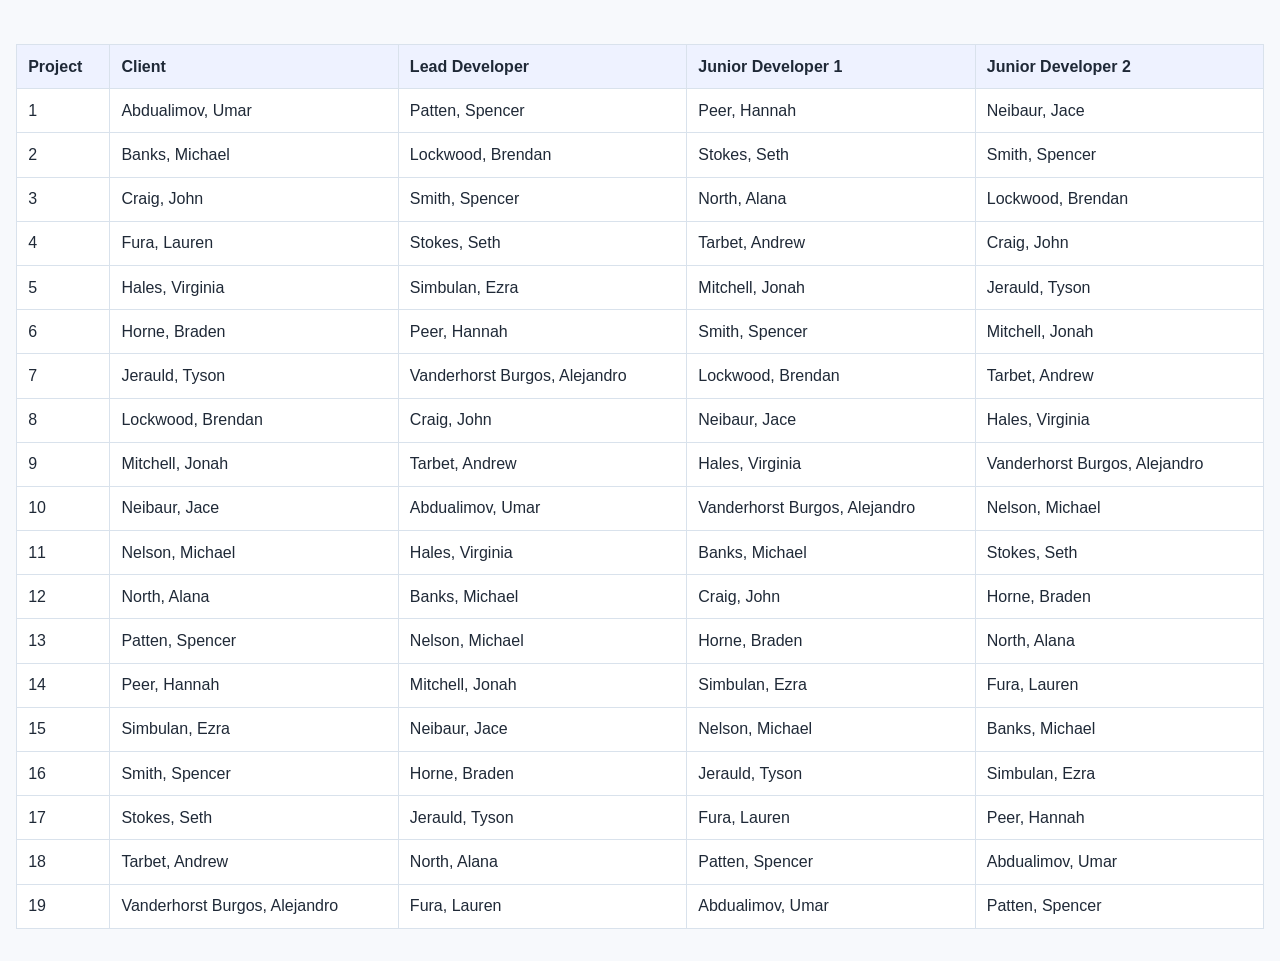
==== final/index.html @ 400e724f "Added table of roles for the final project" ====
<!DOCTYPE html>
<html lang="en">
<head>
    <meta charset="UTF-8">
    <meta name="viewport" content="width=device-width, initial-scale=1.0">
    <title>Document</title>
    <style>
        :root {
	--page-bg: #f7f9fc;
	--text-color: #1f2937;
	--muted-text: #4b5563;
	--surface: #ffffff;
	--surface-border: #d9e2ec;
	--accent: #1d4ed8;
	--accent-hover: #1e40af;
	--table-head: #eef2ff;
}

* {
	box-sizing: border-box;
}

body {
	margin: 0;
	padding: 2rem 1rem;
	font-family: Arial, Helvetica, sans-serif;
	line-height: 1.5;
	color: var(--text-color);
	background: var(--page-bg);
}

.page-card {
	max-width: 960px;
	margin: 0 auto;
	padding: 1.25rem 1.5rem;
	background: var(--surface);
	border: 1px solid var(--surface-border);
	border-radius: 10px;
}

.page-card > :first-child {
	margin-top: 0;
}

@media (max-width: 600px) {
	.page-card {
		padding: 1rem;
	}
}

.back-link {
	margin-bottom: 1rem;
	font-size: 0.9rem;
}

.back-link a::before {
	content: "\2190\00a0";
}

main,
section {
	max-width: 960px;
	margin-left: auto;
	margin-right: auto;
}

h1,
h2,
h3 {
	margin: 0 0 0.6rem;
	line-height: 1.25;
}

p {
	margin: 0 0 0.9rem;
	color: var(--muted-text);
}

ul,
ol {
	margin: 0 0 1rem;
	padding-left: 1.25rem;
}

li {
	margin-bottom: 0.45rem;
}

a {
	color: var(--accent);
}

a:hover {
	color: var(--accent-hover);
}

table {
	width: 100%;
	border-collapse: collapse;
	margin-top: 0.75rem;
	background: var(--surface);
	border: 1px solid var(--surface-border);
}

th,
td {
	text-align: left;
	vertical-align: top;
	padding: 0.6rem 0.7rem;
	border: 1px solid var(--surface-border);
}

th {
	background: var(--table-head);
}

        table {
	width: 100%;
	border-collapse: collapse;
	margin-top: 0.75rem;
	background: var(--surface);
	border: 1px solid var(--surface-border);
}

th,
td {
	text-align: left;
	vertical-align: top;
	padding: 0.6rem 0.7rem;
	border: 1px solid var(--surface-border);
}

th {
	background: var(--table-head);
}
    </style>
</head>
<body>
<table><thead><tr><th>Project</th><th>Client</th><th>Lead Developer</th><th>Junior Developer 1</th><th>Junior Developer 2</th></tr></thead><tbody><tr><td>1</td><td>Abdualimov, Umar</td><td>Patten, Spencer</td><td>Peer, Hannah</td><td>Neibaur, Jace</td></tr><tr><td>2</td><td>Banks, Michael</td><td>Lockwood, Brendan</td><td>Stokes, Seth</td><td>Smith, Spencer</td></tr><tr><td>3</td><td>Craig, John</td><td>Smith, Spencer</td><td>North, Alana</td><td>Lockwood, Brendan</td></tr><tr><td>4</td><td>Fura, Lauren</td><td>Stokes, Seth</td><td>Tarbet, Andrew</td><td>Craig, John</td></tr><tr><td>5</td><td>Hales, Virginia</td><td>Simbulan, Ezra</td><td>Mitchell, Jonah</td><td>Jerauld, Tyson</td></tr><tr><td>6</td><td>Horne, Braden</td><td>Peer, Hannah</td><td>Smith, Spencer</td><td>Mitchell, Jonah</td></tr><tr><td>7</td><td>Jerauld, Tyson</td><td>Vanderhorst Burgos, Alejandro</td><td>Lockwood, Brendan</td><td>Tarbet, Andrew</td></tr><tr><td>8</td><td>Lockwood, Brendan</td><td>Craig, John</td><td>Neibaur, Jace</td><td>Hales, Virginia</td></tr><tr><td>9</td><td>Mitchell, Jonah</td><td>Tarbet, Andrew</td><td>Hales, Virginia</td><td>Vanderhorst Burgos, Alejandro</td></tr><tr><td>10</td><td>Neibaur, Jace</td><td>Abdualimov, Umar</td><td>Vanderhorst Burgos, Alejandro</td><td>Nelson, Michael</td></tr><tr><td>11</td><td>Nelson, Michael</td><td>Hales, Virginia</td><td>Banks, Michael</td><td>Stokes, Seth</td></tr><tr><td>12</td><td>North, Alana</td><td>Banks, Michael</td><td>Craig, John</td><td>Horne, Braden</td></tr><tr><td>13</td><td>Patten, Spencer</td><td>Nelson, Michael</td><td>Horne, Braden</td><td>North, Alana</td></tr><tr><td>14</td><td>Peer, Hannah</td><td>Mitchell, Jonah</td><td>Simbulan, Ezra</td><td>Fura, Lauren</td></tr><tr><td>15</td><td>Simbulan, Ezra</td><td>Neibaur, Jace</td><td>Nelson, Michael</td><td>Banks, Michael</td></tr><tr><td>16</td><td>Smith, Spencer</td><td>Horne, Braden</td><td>Jerauld, Tyson</td><td>Simbulan, Ezra</td></tr><tr><td>17</td><td>Stokes, Seth</td><td>Jerauld, Tyson</td><td>Fura, Lauren</td><td>Peer, Hannah</td></tr><tr><td>18</td><td>Tarbet, Andrew</td><td>North, Alana</td><td>Patten, Spencer</td><td>Abdualimov, Umar</td></tr><tr><td>19</td><td>Vanderhorst Burgos, Alejandro</td><td>Fura, Lauren</td><td>Abdualimov, Umar</td><td>Patten, Spencer</td></tr></tbody></table>
</body>
</html>
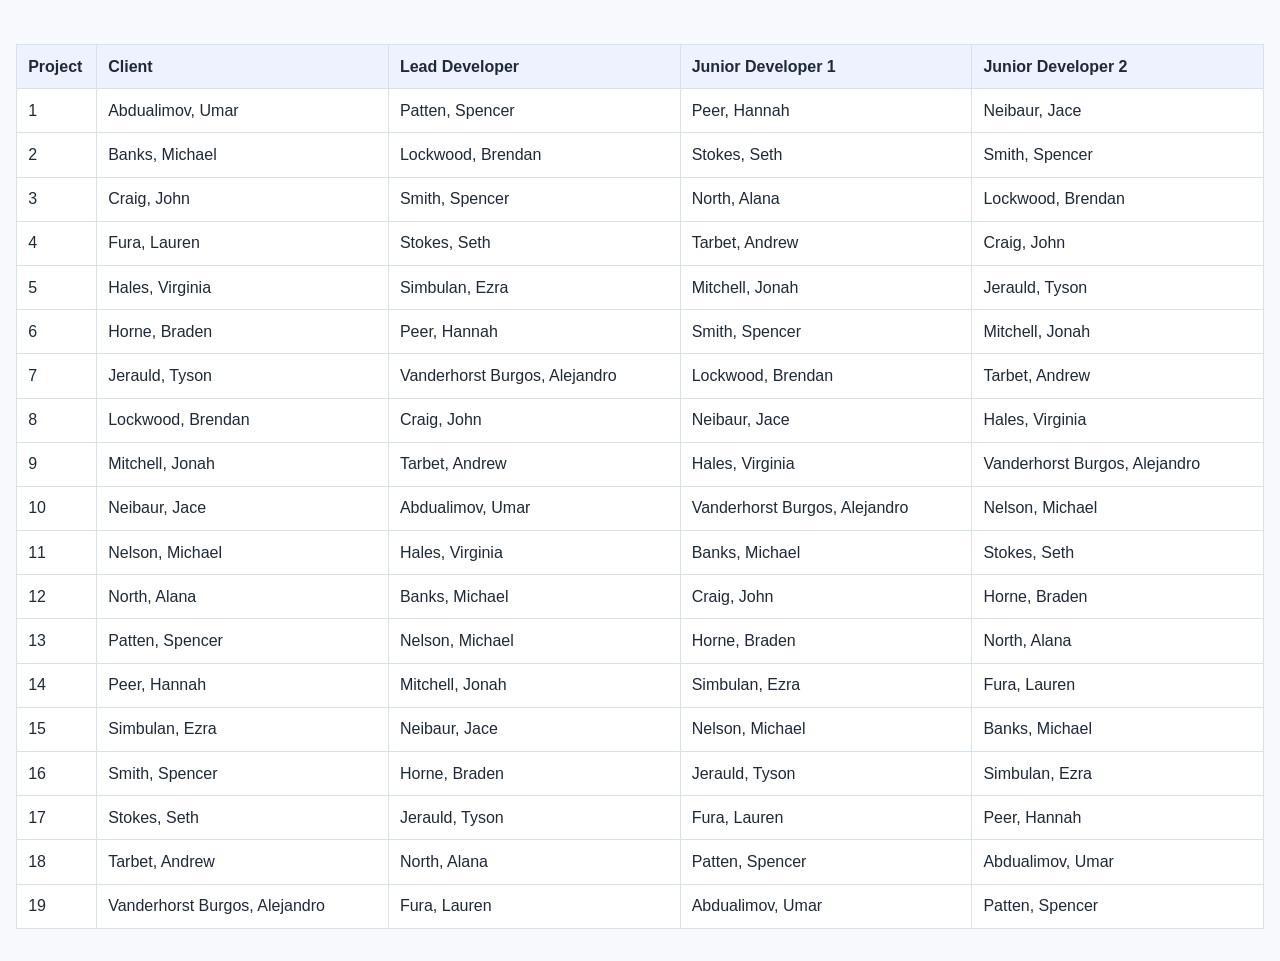
==== commit 7ed77422: "Highlight one student everywhere" ====
--- a/final/index.html
+++ b/final/index.html
@@ -96,6 +96,7 @@
 
 table {
 	width: 100%;
+    table-layout: fixed;
 	border-collapse: collapse;
 	margin-top: 0.75rem;
 	background: var(--surface);
@@ -113,29 +114,63 @@
 th {
 	background: var(--table-head);
 }
-
-        table {
-	width: 100%;
-	border-collapse: collapse;
-	margin-top: 0.75rem;
-	background: var(--surface);
-	border: 1px solid var(--surface-border);
+th:first-child,
+td:first-child {
+	width: 5rem;
 }
 
-th,
-td {
-	text-align: left;
-	vertical-align: top;
-	padding: 0.6rem 0.7rem;
-	border: 1px solid var(--surface-border);
+ 
+/* Highlight the hovered row */
+tbody tr:hover {
+	background-color: #316431;
+    font-weight: bold;
+    color: white;
 }
 
-th {
-	background: var(--table-head);
+/* Highlight the hovered cell */
+tbody td:hover {
+	background-color: #ff6363;
+    color: white;
+    font-weight: bold;
+}
+
+/* Highlight other cells with the same value */
+td.same-value {
+	background-color: #ffd3d9;
 }
     </style>
 </head>
 <body>
 <table><thead><tr><th>Project</th><th>Client</th><th>Lead Developer</th><th>Junior Developer 1</th><th>Junior Developer 2</th></tr></thead><tbody><tr><td>1</td><td>Abdualimov, Umar</td><td>Patten, Spencer</td><td>Peer, Hannah</td><td>Neibaur, Jace</td></tr><tr><td>2</td><td>Banks, Michael</td><td>Lockwood, Brendan</td><td>Stokes, Seth</td><td>Smith, Spencer</td></tr><tr><td>3</td><td>Craig, John</td><td>Smith, Spencer</td><td>North, Alana</td><td>Lockwood, Brendan</td></tr><tr><td>4</td><td>Fura, Lauren</td><td>Stokes, Seth</td><td>Tarbet, Andrew</td><td>Craig, John</td></tr><tr><td>5</td><td>Hales, Virginia</td><td>Simbulan, Ezra</td><td>Mitchell, Jonah</td><td>Jerauld, Tyson</td></tr><tr><td>6</td><td>Horne, Braden</td><td>Peer, Hannah</td><td>Smith, Spencer</td><td>Mitchell, Jonah</td></tr><tr><td>7</td><td>Jerauld, Tyson</td><td>Vanderhorst Burgos, Alejandro</td><td>Lockwood, Brendan</td><td>Tarbet, Andrew</td></tr><tr><td>8</td><td>Lockwood, Brendan</td><td>Craig, John</td><td>Neibaur, Jace</td><td>Hales, Virginia</td></tr><tr><td>9</td><td>Mitchell, Jonah</td><td>Tarbet, Andrew</td><td>Hales, Virginia</td><td>Vanderhorst Burgos, Alejandro</td></tr><tr><td>10</td><td>Neibaur, Jace</td><td>Abdualimov, Umar</td><td>Vanderhorst Burgos, Alejandro</td><td>Nelson, Michael</td></tr><tr><td>11</td><td>Nelson, Michael</td><td>Hales, Virginia</td><td>Banks, Michael</td><td>Stokes, Seth</td></tr><tr><td>12</td><td>North, Alana</td><td>Banks, Michael</td><td>Craig, John</td><td>Horne, Braden</td></tr><tr><td>13</td><td>Patten, Spencer</td><td>Nelson, Michael</td><td>Horne, Braden</td><td>North, Alana</td></tr><tr><td>14</td><td>Peer, Hannah</td><td>Mitchell, Jonah</td><td>Simbulan, Ezra</td><td>Fura, Lauren</td></tr><tr><td>15</td><td>Simbulan, Ezra</td><td>Neibaur, Jace</td><td>Nelson, Michael</td><td>Banks, Michael</td></tr><tr><td>16</td><td>Smith, Spencer</td><td>Horne, Braden</td><td>Jerauld, Tyson</td><td>Simbulan, Ezra</td></tr><tr><td>17</td><td>Stokes, Seth</td><td>Jerauld, Tyson</td><td>Fura, Lauren</td><td>Peer, Hannah</td></tr><tr><td>18</td><td>Tarbet, Andrew</td><td>North, Alana</td><td>Patten, Spencer</td><td>Abdualimov, Umar</td></tr><tr><td>19</td><td>Vanderhorst Burgos, Alejandro</td><td>Fura, Lauren</td><td>Abdualimov, Umar</td><td>Patten, Spencer</td></tr></tbody></table>
+
+<script>
+	const table = document.querySelector("table");
+
+	if (table) {
+		table.addEventListener("mouseover", (event) => {
+			const cell = event.target.closest("td");
+
+			if (!cell || !table.contains(cell)) return;
+
+			const value = cell.textContent.trim();
+
+			table.querySelectorAll("td.same-value").forEach((match) => {
+				match.classList.remove("same-value");
+			});
+
+			table.querySelectorAll("td").forEach((otherCell) => {
+				if (otherCell !== cell && otherCell.textContent.trim() === value) {
+					otherCell.classList.add("same-value");
+				}
+			});
+		});
+
+		table.addEventListener("mouseleave", () => {
+			table.querySelectorAll("td.same-value").forEach((match) => {
+				match.classList.remove("same-value");
+			});
+		});
+	}
+</script>
 </body>
 </html>
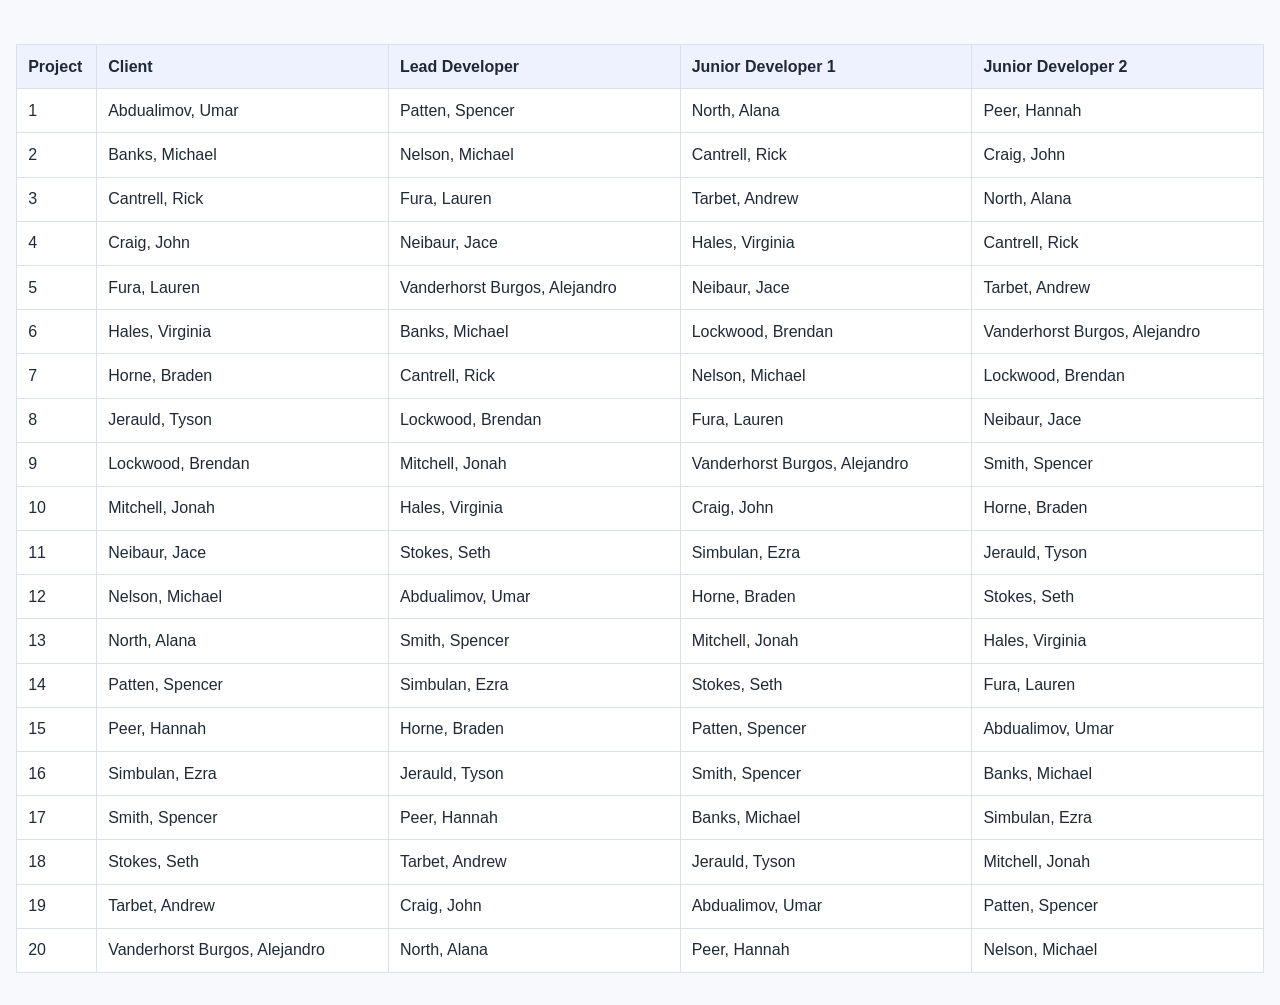
==== commit ce30d926: "Added student" ====
--- a/final/index.html
+++ b/final/index.html
@@ -141,8 +141,7 @@
     </style>
 </head>
 <body>
-<table><thead><tr><th>Project</th><th>Client</th><th>Lead Developer</th><th>Junior Developer 1</th><th>Junior Developer 2</th></tr></thead><tbody><tr><td>1</td><td>Abdualimov, Umar</td><td>Patten, Spencer</td><td>Peer, Hannah</td><td>Neibaur, Jace</td></tr><tr><td>2</td><td>Banks, Michael</td><td>Lockwood, Brendan</td><td>Stokes, Seth</td><td>Smith, Spencer</td></tr><tr><td>3</td><td>Craig, John</td><td>Smith, Spencer</td><td>North, Alana</td><td>Lockwood, Brendan</td></tr><tr><td>4</td><td>Fura, Lauren</td><td>Stokes, Seth</td><td>Tarbet, Andrew</td><td>Craig, John</td></tr><tr><td>5</td><td>Hales, Virginia</td><td>Simbulan, Ezra</td><td>Mitchell, Jonah</td><td>Jerauld, Tyson</td></tr><tr><td>6</td><td>Horne, Braden</td><td>Peer, Hannah</td><td>Smith, Spencer</td><td>Mitchell, Jonah</td></tr><tr><td>7</td><td>Jerauld, Tyson</td><td>Vanderhorst Burgos, Alejandro</td><td>Lockwood, Brendan</td><td>Tarbet, Andrew</td></tr><tr><td>8</td><td>Lockwood, Brendan</td><td>Craig, John</td><td>Neibaur, Jace</td><td>Hales, Virginia</td></tr><tr><td>9</td><td>Mitchell, Jonah</td><td>Tarbet, Andrew</td><td>Hales, Virginia</td><td>Vanderhorst Burgos, Alejandro</td></tr><tr><td>10</td><td>Neibaur, Jace</td><td>Abdualimov, Umar</td><td>Vanderhorst Burgos, Alejandro</td><td>Nelson, Michael</td></tr><tr><td>11</td><td>Nelson, Michael</td><td>Hales, Virginia</td><td>Banks, Michael</td><td>Stokes, Seth</td></tr><tr><td>12</td><td>North, Alana</td><td>Banks, Michael</td><td>Craig, John</td><td>Horne, Braden</td></tr><tr><td>13</td><td>Patten, Spencer</td><td>Nelson, Michael</td><td>Horne, Braden</td><td>North, Alana</td></tr><tr><td>14</td><td>Peer, Hannah</td><td>Mitchell, Jonah</td><td>Simbulan, Ezra</td><td>Fura, Lauren</td></tr><tr><td>15</td><td>Simbulan, Ezra</td><td>Neibaur, Jace</td><td>Nelson, Michael</td><td>Banks, Michael</td></tr><tr><td>16</td><td>Smith, Spencer</td><td>Horne, Braden</td><td>Jerauld, Tyson</td><td>Simbulan, Ezra</td></tr><tr><td>17</td><td>Stokes, Seth</td><td>Jerauld, Tyson</td><td>Fura, Lauren</td><td>Peer, Hannah</td></tr><tr><td>18</td><td>Tarbet, Andrew</td><td>North, Alana</td><td>Patten, Spencer</td><td>Abdualimov, Umar</td></tr><tr><td>19</td><td>Vanderhorst Burgos, Alejandro</td><td>Fura, Lauren</td><td>Abdualimov, Umar</td><td>Patten, Spencer</td></tr></tbody></table>
-
+<table><thead><tr><th>Project</th><th>Client</th><th>Lead Developer</th><th>Junior Developer 1</th><th>Junior Developer 2</th></tr></thead><tbody><tr><td>1</td><td>Abdualimov, Umar</td><td>Patten, Spencer</td><td>North, Alana</td><td>Peer, Hannah</td></tr><tr><td>2</td><td>Banks, Michael</td><td>Nelson, Michael</td><td>Cantrell, Rick</td><td>Craig, John</td></tr><tr><td>3</td><td>Cantrell, Rick</td><td>Fura, Lauren</td><td>Tarbet, Andrew</td><td>North, Alana</td></tr><tr><td>4</td><td>Craig, John</td><td>Neibaur, Jace</td><td>Hales, Virginia</td><td>Cantrell, Rick</td></tr><tr><td>5</td><td>Fura, Lauren</td><td>Vanderhorst Burgos, Alejandro</td><td>Neibaur, Jace</td><td>Tarbet, Andrew</td></tr><tr><td>6</td><td>Hales, Virginia</td><td>Banks, Michael</td><td>Lockwood, Brendan</td><td>Vanderhorst Burgos, Alejandro</td></tr><tr><td>7</td><td>Horne, Braden</td><td>Cantrell, Rick</td><td>Nelson, Michael</td><td>Lockwood, Brendan</td></tr><tr><td>8</td><td>Jerauld, Tyson</td><td>Lockwood, Brendan</td><td>Fura, Lauren</td><td>Neibaur, Jace</td></tr><tr><td>9</td><td>Lockwood, Brendan</td><td>Mitchell, Jonah</td><td>Vanderhorst Burgos, Alejandro</td><td>Smith, Spencer</td></tr><tr><td>10</td><td>Mitchell, Jonah</td><td>Hales, Virginia</td><td>Craig, John</td><td>Horne, Braden</td></tr><tr><td>11</td><td>Neibaur, Jace</td><td>Stokes, Seth</td><td>Simbulan, Ezra</td><td>Jerauld, Tyson</td></tr><tr><td>12</td><td>Nelson, Michael</td><td>Abdualimov, Umar</td><td>Horne, Braden</td><td>Stokes, Seth</td></tr><tr><td>13</td><td>North, Alana</td><td>Smith, Spencer</td><td>Mitchell, Jonah</td><td>Hales, Virginia</td></tr><tr><td>14</td><td>Patten, Spencer</td><td>Simbulan, Ezra</td><td>Stokes, Seth</td><td>Fura, Lauren</td></tr><tr><td>15</td><td>Peer, Hannah</td><td>Horne, Braden</td><td>Patten, Spencer</td><td>Abdualimov, Umar</td></tr><tr><td>16</td><td>Simbulan, Ezra</td><td>Jerauld, Tyson</td><td>Smith, Spencer</td><td>Banks, Michael</td></tr><tr><td>17</td><td>Smith, Spencer</td><td>Peer, Hannah</td><td>Banks, Michael</td><td>Simbulan, Ezra</td></tr><tr><td>18</td><td>Stokes, Seth</td><td>Tarbet, Andrew</td><td>Jerauld, Tyson</td><td>Mitchell, Jonah</td></tr><tr><td>19</td><td>Tarbet, Andrew</td><td>Craig, John</td><td>Abdualimov, Umar</td><td>Patten, Spencer</td></tr><tr><td>20</td><td>Vanderhorst Burgos, Alejandro</td><td>North, Alana</td><td>Peer, Hannah</td><td>Nelson, Michael</td></tr></tbody></table>
 <script>
 	const table = document.querySelector("table");
 
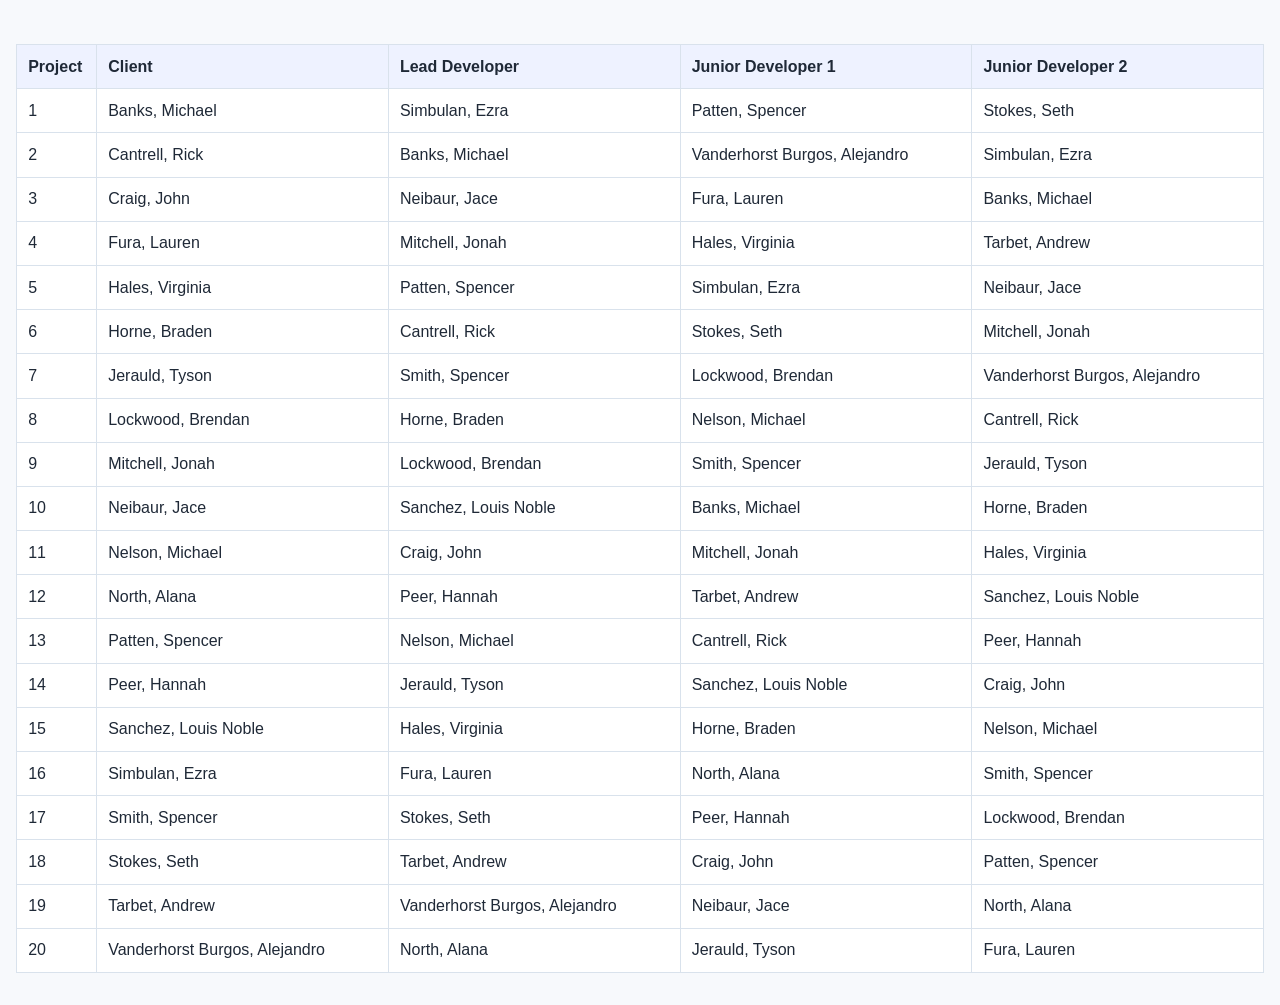
==== commit 8c7ffe47: "Added and took away" ====
--- a/final/index.html
+++ b/final/index.html
@@ -141,7 +141,7 @@
     </style>
 </head>
 <body>
-<table><thead><tr><th>Project</th><th>Client</th><th>Lead Developer</th><th>Junior Developer 1</th><th>Junior Developer 2</th></tr></thead><tbody><tr><td>1</td><td>Abdualimov, Umar</td><td>Patten, Spencer</td><td>North, Alana</td><td>Peer, Hannah</td></tr><tr><td>2</td><td>Banks, Michael</td><td>Nelson, Michael</td><td>Cantrell, Rick</td><td>Craig, John</td></tr><tr><td>3</td><td>Cantrell, Rick</td><td>Fura, Lauren</td><td>Tarbet, Andrew</td><td>North, Alana</td></tr><tr><td>4</td><td>Craig, John</td><td>Neibaur, Jace</td><td>Hales, Virginia</td><td>Cantrell, Rick</td></tr><tr><td>5</td><td>Fura, Lauren</td><td>Vanderhorst Burgos, Alejandro</td><td>Neibaur, Jace</td><td>Tarbet, Andrew</td></tr><tr><td>6</td><td>Hales, Virginia</td><td>Banks, Michael</td><td>Lockwood, Brendan</td><td>Vanderhorst Burgos, Alejandro</td></tr><tr><td>7</td><td>Horne, Braden</td><td>Cantrell, Rick</td><td>Nelson, Michael</td><td>Lockwood, Brendan</td></tr><tr><td>8</td><td>Jerauld, Tyson</td><td>Lockwood, Brendan</td><td>Fura, Lauren</td><td>Neibaur, Jace</td></tr><tr><td>9</td><td>Lockwood, Brendan</td><td>Mitchell, Jonah</td><td>Vanderhorst Burgos, Alejandro</td><td>Smith, Spencer</td></tr><tr><td>10</td><td>Mitchell, Jonah</td><td>Hales, Virginia</td><td>Craig, John</td><td>Horne, Braden</td></tr><tr><td>11</td><td>Neibaur, Jace</td><td>Stokes, Seth</td><td>Simbulan, Ezra</td><td>Jerauld, Tyson</td></tr><tr><td>12</td><td>Nelson, Michael</td><td>Abdualimov, Umar</td><td>Horne, Braden</td><td>Stokes, Seth</td></tr><tr><td>13</td><td>North, Alana</td><td>Smith, Spencer</td><td>Mitchell, Jonah</td><td>Hales, Virginia</td></tr><tr><td>14</td><td>Patten, Spencer</td><td>Simbulan, Ezra</td><td>Stokes, Seth</td><td>Fura, Lauren</td></tr><tr><td>15</td><td>Peer, Hannah</td><td>Horne, Braden</td><td>Patten, Spencer</td><td>Abdualimov, Umar</td></tr><tr><td>16</td><td>Simbulan, Ezra</td><td>Jerauld, Tyson</td><td>Smith, Spencer</td><td>Banks, Michael</td></tr><tr><td>17</td><td>Smith, Spencer</td><td>Peer, Hannah</td><td>Banks, Michael</td><td>Simbulan, Ezra</td></tr><tr><td>18</td><td>Stokes, Seth</td><td>Tarbet, Andrew</td><td>Jerauld, Tyson</td><td>Mitchell, Jonah</td></tr><tr><td>19</td><td>Tarbet, Andrew</td><td>Craig, John</td><td>Abdualimov, Umar</td><td>Patten, Spencer</td></tr><tr><td>20</td><td>Vanderhorst Burgos, Alejandro</td><td>North, Alana</td><td>Peer, Hannah</td><td>Nelson, Michael</td></tr></tbody></table>
+<table><thead><tr><th>Project</th><th>Client</th><th>Lead Developer</th><th>Junior Developer 1</th><th>Junior Developer 2</th></tr></thead><tbody><tr><td>1</td><td>Banks, Michael</td><td>Simbulan, Ezra</td><td>Patten, Spencer</td><td>Stokes, Seth</td></tr><tr><td>2</td><td>Cantrell, Rick</td><td>Banks, Michael</td><td>Vanderhorst Burgos, Alejandro</td><td>Simbulan, Ezra</td></tr><tr><td>3</td><td>Craig, John</td><td>Neibaur, Jace</td><td>Fura, Lauren</td><td>Banks, Michael</td></tr><tr><td>4</td><td>Fura, Lauren</td><td>Mitchell, Jonah</td><td>Hales, Virginia</td><td>Tarbet, Andrew</td></tr><tr><td>5</td><td>Hales, Virginia</td><td>Patten, Spencer</td><td>Simbulan, Ezra</td><td>Neibaur, Jace</td></tr><tr><td>6</td><td>Horne, Braden</td><td>Cantrell, Rick</td><td>Stokes, Seth</td><td>Mitchell, Jonah</td></tr><tr><td>7</td><td>Jerauld, Tyson</td><td>Smith, Spencer</td><td>Lockwood, Brendan</td><td>Vanderhorst Burgos, Alejandro</td></tr><tr><td>8</td><td>Lockwood, Brendan</td><td>Horne, Braden</td><td>Nelson, Michael</td><td>Cantrell, Rick</td></tr><tr><td>9</td><td>Mitchell, Jonah</td><td>Lockwood, Brendan</td><td>Smith, Spencer</td><td>Jerauld, Tyson</td></tr><tr><td>10</td><td>Neibaur, Jace</td><td>Sanchez, Louis Noble</td><td>Banks, Michael</td><td>Horne, Braden</td></tr><tr><td>11</td><td>Nelson, Michael</td><td>Craig, John</td><td>Mitchell, Jonah</td><td>Hales, Virginia</td></tr><tr><td>12</td><td>North, Alana</td><td>Peer, Hannah</td><td>Tarbet, Andrew</td><td>Sanchez, Louis Noble</td></tr><tr><td>13</td><td>Patten, Spencer</td><td>Nelson, Michael</td><td>Cantrell, Rick</td><td>Peer, Hannah</td></tr><tr><td>14</td><td>Peer, Hannah</td><td>Jerauld, Tyson</td><td>Sanchez, Louis Noble</td><td>Craig, John</td></tr><tr><td>15</td><td>Sanchez, Louis Noble</td><td>Hales, Virginia</td><td>Horne, Braden</td><td>Nelson, Michael</td></tr><tr><td>16</td><td>Simbulan, Ezra</td><td>Fura, Lauren</td><td>North, Alana</td><td>Smith, Spencer</td></tr><tr><td>17</td><td>Smith, Spencer</td><td>Stokes, Seth</td><td>Peer, Hannah</td><td>Lockwood, Brendan</td></tr><tr><td>18</td><td>Stokes, Seth</td><td>Tarbet, Andrew</td><td>Craig, John</td><td>Patten, Spencer</td></tr><tr><td>19</td><td>Tarbet, Andrew</td><td>Vanderhorst Burgos, Alejandro</td><td>Neibaur, Jace</td><td>North, Alana</td></tr><tr><td>20</td><td>Vanderhorst Burgos, Alejandro</td><td>North, Alana</td><td>Jerauld, Tyson</td><td>Fura, Lauren</td></tr></tbody></table>
 <script>
 	const table = document.querySelector("table");
 
